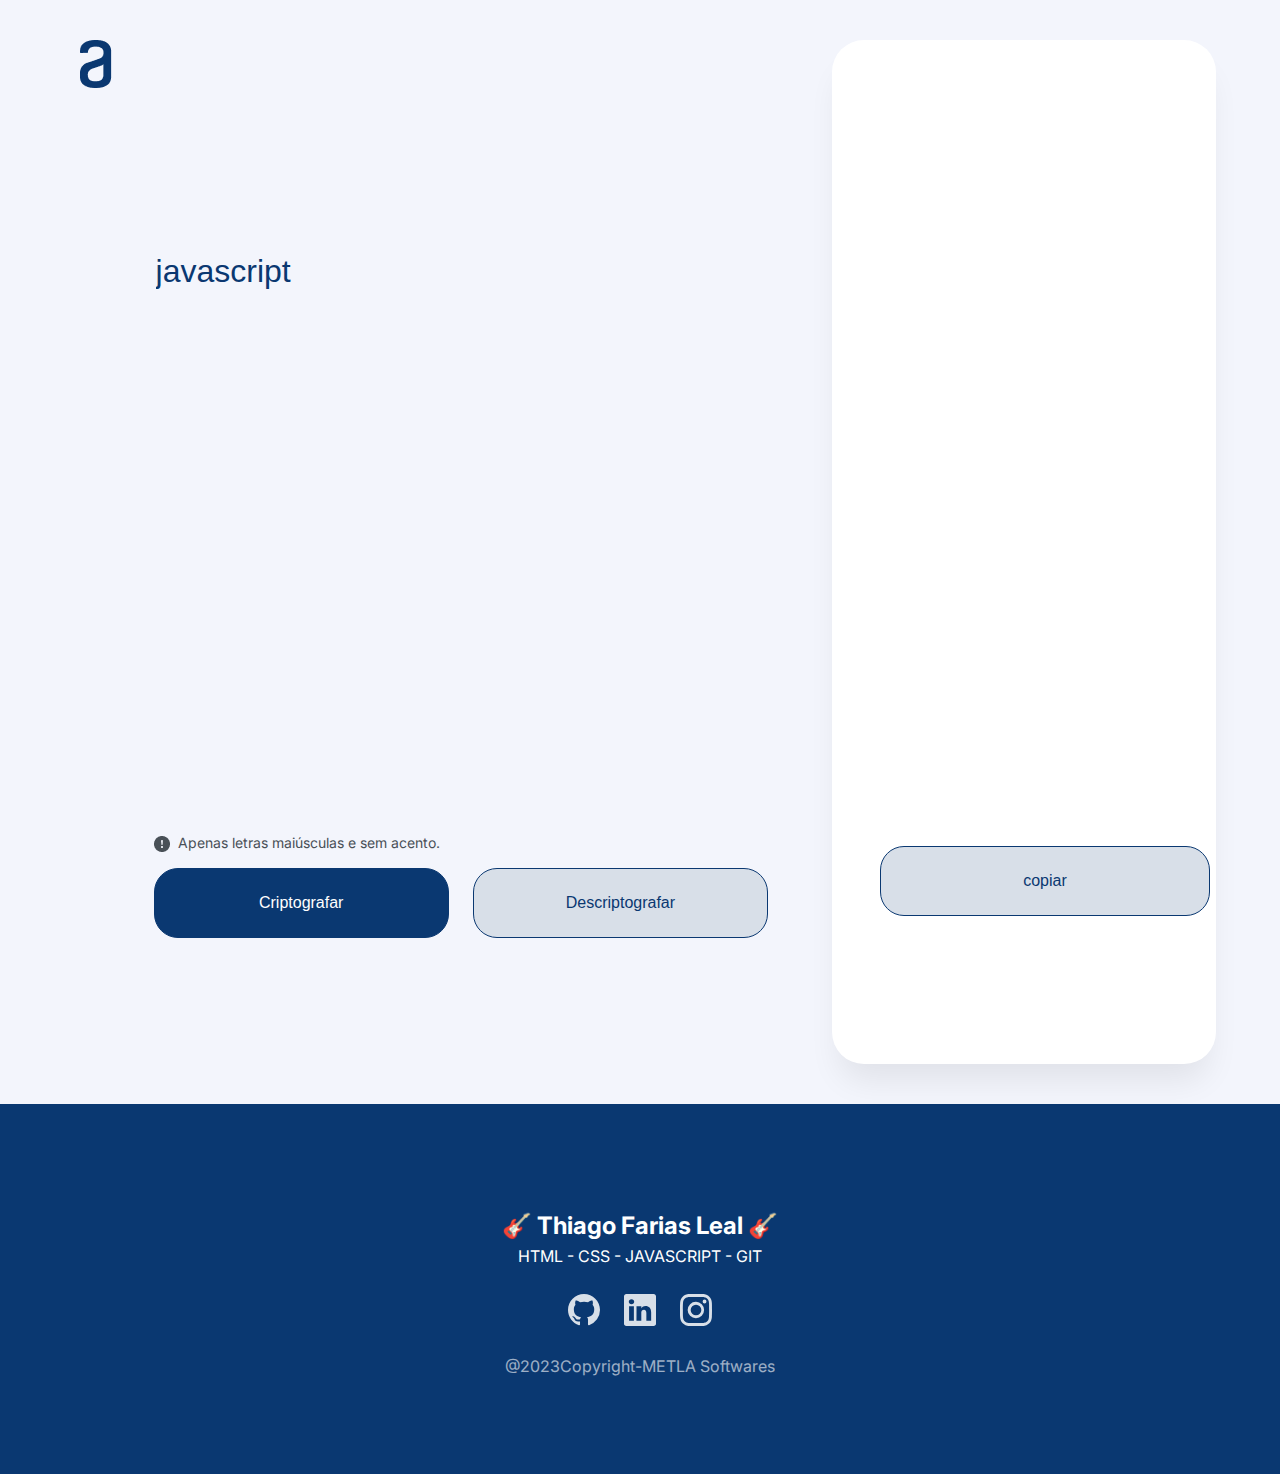
==== resultado.html @ fa915db7 "Alterando elementos html e css, e adicionando segunda pagina html" ====
<!DOCTYPE html>
<html lang="pt-br">

<head>
    <meta charset="UTF-8">
    <meta http-equiv="X-UA-Compatible" content="IE=edge">
    <meta name="viewport" content="width=device-width, initial-scale=1.0">
    <link rel="stylesheet" href="./css/reset.css">
    <link rel="stylesheet" href="./css/style.css">
    <link rel="icon" href="./img/icon1.png">
    <link rel="preconnect" href="https://fonts.googleapis.com">
    <link rel="preconnect" href="https://fonts.gstatic.com" crossorigin>
    <link href="https://fonts.googleapis.com/css2?family=Inter:wght@400&display=swap" rel="stylesheet">
    <title>Resultado do texto | Decodificador Challenge Alura</title>
</head>

<body>

    <main>
        <article>

            <h1 class="icone-alura">
                <img src="./img/icon1.png" alt="Logo Alura">
            </h1>

            <!-- Preencher com texto digitado na página index -->

            <form action="resultado.html" method="POST">
                <input type="text" class="texto" value="javascript">
            </form>

            <div class="aviso-botoes">
                <div class="aviso">
                    <img src="./img/icon2.png" alt="Aviso">
                    <p>Apenas letras maiúsculas e sem acento.</p>
                </div>

                <div class="botoes">
                    <input type="submit" id="criptografar" value="Criptografar">
                    <input type="submit" id="descriptografar" value="Descriptografar">
                </div>
            </div>

        </article>

        <aside>

            <!-- Prencher com resultado do texto criptografado ou descriptografado -->

            <div class="copiar">
                <form action="resultado.html" method="POST">
                    <input id="copiar" type="submit" value="copiar">
                </form>
            </div>

        </aside>
    </main>

    <footer>
        <div class="texto-rodape">
            <h3>&#127928; Thiago Farias Leal &#127928;</h3>
            <p>HTML - CSS - JAVASCRIPT - GIT</p>
        </div>

        <div class="icones-rodape">
            <a href="https://github.com/thiagoleal435" title="Github">
                <svg xmlns="http://www.w3.org/2000/svg" width="32" height="32" fill="currentColor" class="bi bi-github"
                    viewBox="0 0 16 16">
                    <path
                        d="M8 0C3.58 0 0 3.58 0 8c0 3.54 2.29 6.53 5.47 7.59.4.07.55-.17.55-.38 0-.19-.01-.82-.01-1.49-2.01.37-2.53-.49-2.69-.94-.09-.23-.48-.94-.82-1.13-.28-.15-.68-.52-.01-.53.63-.01 1.08.58 1.23.82.72 1.21 1.87.87 2.33.66.07-.52.28-.87.51-1.07-1.78-.2-3.64-.89-3.64-3.95 0-.87.31-1.59.82-2.15-.08-.2-.36-1.02.08-2.12 0 0 .67-.21 2.2.82.64-.18 1.32-.27 2-.27.68 0 1.36.09 2 .27 1.53-1.04 2.2-.82 2.2-.82.44 1.1.16 1.92.08 2.12.51.56.82 1.27.82 2.15 0 3.07-1.87 3.75-3.65 3.95.29.25.54.73.54 1.48 0 1.07-.01 1.93-.01 2.2 0 .21.15.46.55.38A8.012 8.012 0 0 0 16 8c0-4.42-3.58-8-8-8z" />
                </svg>
            </a>

            <a href="https://www.linkedin.com/in/thiago-leal-dev" title="Linkedin">
                <svg xmlns="http://www.w3.org/2000/svg" width="32" height="32" fill="currentColor"
                    class="bi bi-linkedin" viewBox="0 0 16 16">
                    <path
                        d="M0 1.146C0 .513.526 0 1.175 0h13.65C15.474 0 16 .513 16 1.146v13.708c0 .633-.526 1.146-1.175 1.146H1.175C.526 16 0 15.487 0 14.854V1.146zm4.943 12.248V6.169H2.542v7.225h2.401zm-1.2-8.212c.837 0 1.358-.554 1.358-1.248-.015-.709-.52-1.248-1.342-1.248-.822 0-1.359.54-1.359 1.248 0 .694.521 1.248 1.327 1.248h.016zm4.908 8.212V9.359c0-.216.016-.432.08-.586.173-.431.568-.878 1.232-.878.869 0 1.216.662 1.216 1.634v3.865h2.401V9.25c0-2.22-1.184-3.252-2.764-3.252-1.274 0-1.845.7-2.165 1.193v.025h-.016a5.54 5.54 0 0 1 .016-.025V6.169h-2.4c.03.678 0 7.225 0 7.225h2.4z" />
                </svg>
            </a>

            <a href="https://www.instagram.com/thiagolealfarias/" title="Instagram">
                <svg xmlns="http://www.w3.org/2000/svg" width="32" height="32" fill="currentColor"
                    class="bi bi-instagram" viewBox="0 0 16 16">
                    <path
                        d="M8 0C5.829 0 5.556.01 4.703.048 3.85.088 3.269.222 2.76.42a3.917 3.917 0 0 0-1.417.923A3.927 3.927 0 0 0 .42 2.76C.222 3.268.087 3.85.048 4.7.01 5.555 0 5.827 0 8.001c0 2.172.01 2.444.048 3.297.04.852.174 1.433.372 1.942.205.526.478.972.923 1.417.444.445.89.719 1.416.923.51.198 1.09.333 1.942.372C5.555 15.99 5.827 16 8 16s2.444-.01 3.298-.048c.851-.04 1.434-.174 1.943-.372a3.916 3.916 0 0 0 1.416-.923c.445-.445.718-.891.923-1.417.197-.509.332-1.09.372-1.942C15.99 10.445 16 10.173 16 8s-.01-2.445-.048-3.299c-.04-.851-.175-1.433-.372-1.941a3.926 3.926 0 0 0-.923-1.417A3.911 3.911 0 0 0 13.24.42c-.51-.198-1.092-.333-1.943-.372C10.443.01 10.172 0 7.998 0h.003zm-.717 1.442h.718c2.136 0 2.389.007 3.232.046.78.035 1.204.166 1.486.275.373.145.64.319.92.599.28.28.453.546.598.92.11.281.24.705.275 1.485.039.843.047 1.096.047 3.231s-.008 2.389-.047 3.232c-.035.78-.166 1.203-.275 1.485a2.47 2.47 0 0 1-.599.919c-.28.28-.546.453-.92.598-.28.11-.704.24-1.485.276-.843.038-1.096.047-3.232.047s-2.39-.009-3.233-.047c-.78-.036-1.203-.166-1.485-.276a2.478 2.478 0 0 1-.92-.598 2.48 2.48 0 0 1-.6-.92c-.109-.281-.24-.705-.275-1.485-.038-.843-.046-1.096-.046-3.233 0-2.136.008-2.388.046-3.231.036-.78.166-1.204.276-1.486.145-.373.319-.64.599-.92.28-.28.546-.453.92-.598.282-.11.705-.24 1.485-.276.738-.034 1.024-.044 2.515-.045v.002zm4.988 1.328a.96.96 0 1 0 0 1.92.96.96 0 0 0 0-1.92zm-4.27 1.122a4.109 4.109 0 1 0 0 8.217 4.109 4.109 0 0 0 0-8.217zm0 1.441a2.667 2.667 0 1 1 0 5.334 2.667 2.667 0 0 1 0-5.334z" />
                </svg>
            </a>

        </div>

        <div class="copyright">
            @2023Copyright-METLA Softwares
        </div>
    </footer>

</body>

</html>
---- css/style.css ----
body {
    background: rgba(243, 245, 252, 1);
    font-family: 'Inter', sans-serif;
}

main {
    height: 1024px;
    margin-top: 40px;
}

article {
    float: left;
    width: 60%;
    height: 100%;
}

.icone-alura {
    display: block;
    width: 32px;
    height: 5%;
    margin: 0 0 0 80px;
}

form {
    display: inline;
    height: 95%;
}

.texto {
    display: block;
    width: 70%;
    height: 5%;
    margin: 20% 20%;
    font-size: 2em;
    border: 0;
    background: rgba(243, 245, 252, 1);
    color: #0A3871;
}

.texto::placeholder {
    color: #0A3871;
}

.aviso-botoes {
    display: block;
    margin-left: 20%;
    margin-top: 70%;
}

.aviso {
    display: flex;
    flex-direction: row;
    gap: 8px;
}

.aviso p {
    font-size: 14px;
    color: #495057;
}

.botoes {
    margin-top: 16px;
    display: flex;
    flex-direction: row;
    align-items: flex-start;
    gap: 24px;
}

#criptografar,
#descriptografar,
#copiar {
    font-size: 1em;
    width: 330px;
    height: 70px;
    padding: 24px;
    border: 1px solid #0A3871;
    border-radius: 24px;
}

#criptografar:hover,
#descriptografar:hover,
#copiar:hover {
    cursor: pointer;
    transition: 0.5;
    background-color: black;
}

#criptografar {
    color: white;
    background-color: #0A3871;
}

#descriptografar,
#copiar {
    color: #0A3871;
    background-color: #D8DFE8;
}

.copiar {
    display: block;
    margin: 210% 0 0 12.5%;
}

aside {
    float: right;
    width: 30%;
    background-color: #FFFFFF;
    margin: 0 5%;
    height: 100%;
    box-shadow: 0px 24px 32px -8px rgba(0, 0, 0, 0.08);
    border-radius: 32px;
}

aside img {
    display: flex;
    margin: 0 auto;
    margin-top: 50%;
    border-radius: 24px;
    width: 80%;
    height: 30%;
}

aside h2 {
    margin: 16px 32px;
    font-weight: 700;
    font-size: 1.5em;
    line-height: 120%;
    text-align: center;

}

aside p {
    margin: 0 32px;
    text-align: center;
}

footer {
    margin-top: 40px;
    background-color: #0A3871;
    padding: 100px;
}

.texto-rodape {
    text-align: center;
    color: #FFFFFF;
}

.texto-rodape h3 {
    font-size: 1.5em;
    font-weight: bold;
    margin: 10px 0;
}

.icones-rodape {
    text-align: center;
    color: #FFFFFF;
    margin: 30px 0;
}

.icones-rodape a {
    color: #D8DFE8;
    margin: 0 10px;
    text-decoration: none;
}

.icones-rodape a:hover {
    color: black;
    transition: 0.5;
}

.copyright {
    text-align: center;
    color: #FFFFFF;
    opacity: 0.6;
}
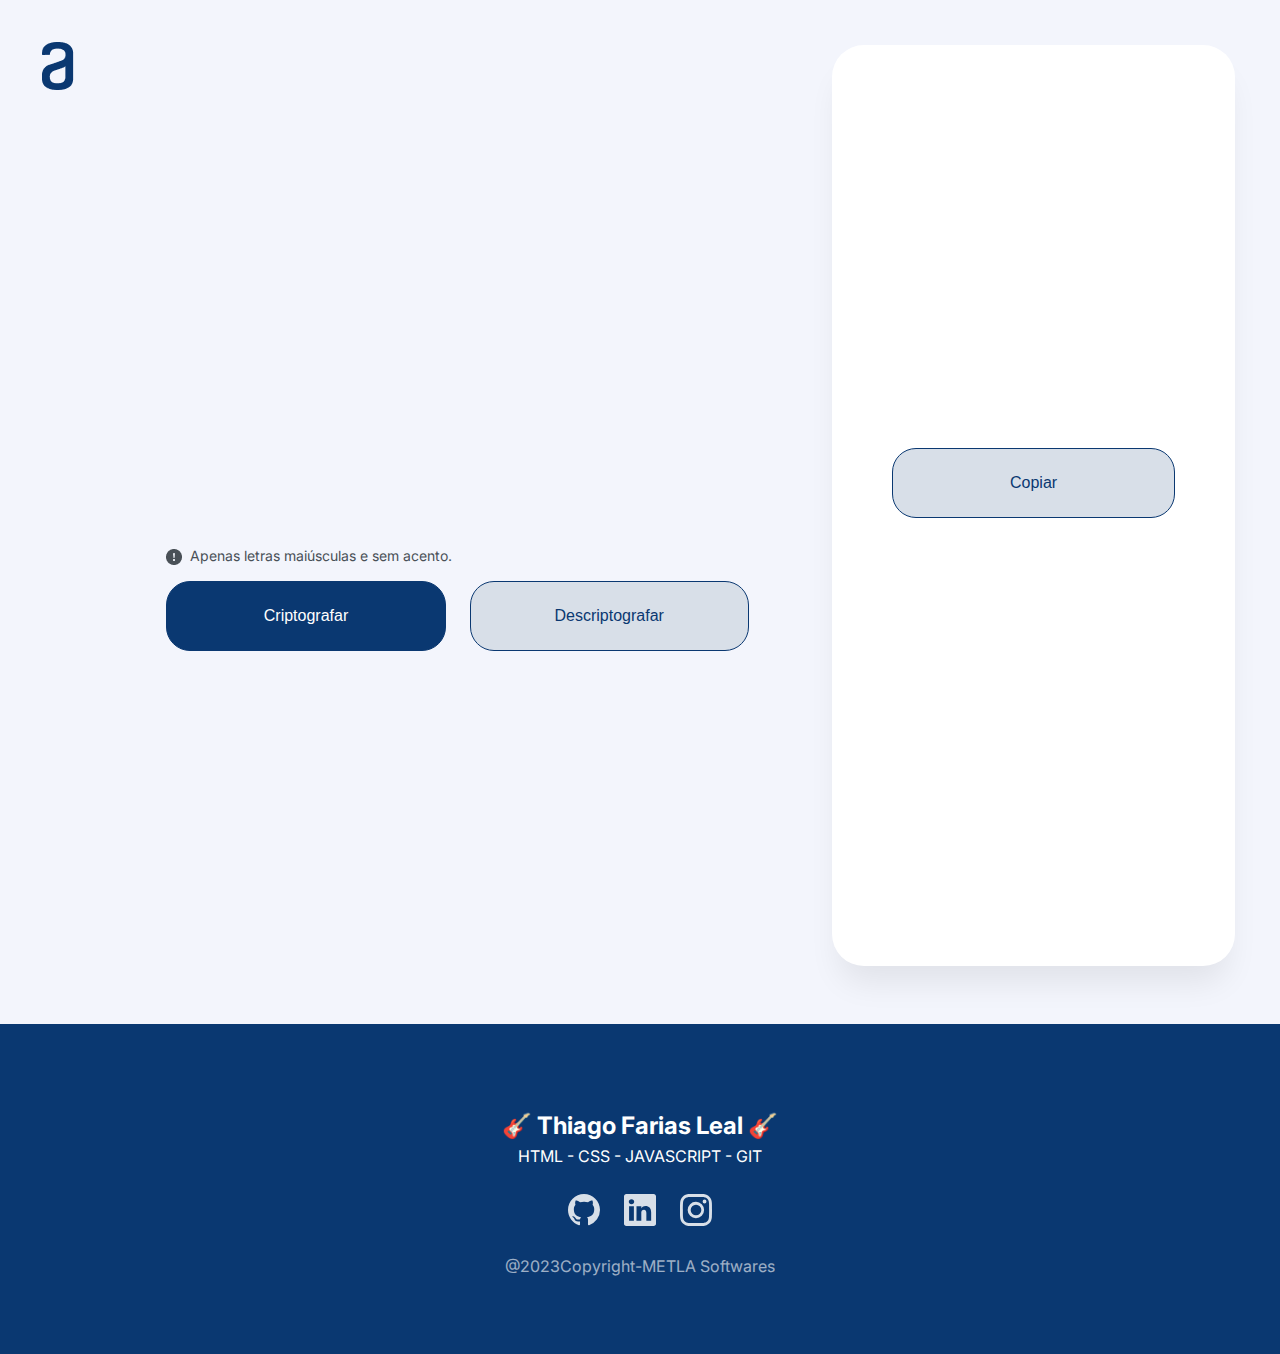
==== commit 7e59ecf7: "Alterando elementos html e css das paginas 2.0" ====
--- a/resultado.html
+++ b/resultado.html
@@ -19,41 +19,45 @@
     <main>
         <article>
 
-            <h1 class="icone-alura">
-                <img src="./img/icon1.png" alt="Logo Alura">
-            </h1>
-
-            <!-- Preencher com texto digitado na página index -->
+            <div class="icone-alura">
+                <h1>
+                    <img src="./img/icon1.png" alt="Logo Alura">
+                </h1>
+            </div>
 
             <form action="resultado.html" method="POST">
-                <input type="text" class="texto" value="javascript">
+
+                <!-- Preencher com texto da pagina index -->
+
+                <div class="aviso-botoes">
+                    <div class="aviso">
+                        <img src="./img/icon2.png" alt="Aviso">
+                        <p>Apenas letras maiúsculas e sem acento.</p>
+                    </div>
+
+                    <div class="botoes">
+                        <input type="submit" id="criptografar" value="Criptografar">
+                        <input type="submit" id="descriptografar" value="Descriptografar">
+                    </div>
+                </div>
             </form>
-
-            <div class="aviso-botoes">
-                <div class="aviso">
-                    <img src="./img/icon2.png" alt="Aviso">
-                    <p>Apenas letras maiúsculas e sem acento.</p>
-                </div>
-
-                <div class="botoes">
-                    <input type="submit" id="criptografar" value="Criptografar">
-                    <input type="submit" id="descriptografar" value="Descriptografar">
-                </div>
-            </div>
 
         </article>
 
         <aside>
+            <div class="caixa-direita">
 
-            <!-- Prencher com resultado do texto criptografado ou descriptografado -->
+                <!-- Preencher com texto criptogrado ou descriptografado -->
 
-            <div class="copiar">
-                <form action="resultado.html" method="POST">
-                    <input id="copiar" type="submit" value="copiar">
+                <form action="main.js" method="POST">
+                    <div class="botao-copiar">
+                        <input id="copiar" type="submit" value="Copiar">
+                    </div>
                 </form>
+
             </div>
+        </aside>
 
-        </aside>
     </main>
 
     <footer>
--- a/css/style.css
+++ b/css/style.css
@@ -4,47 +4,41 @@
 }
 
 main {
+    display: flex;
     height: 1024px;
-    margin-top: 40px;
 }
 
 article {
-    float: left;
-    width: 60%;
-    height: 100%;
+    width: 65%;
+    height: 1024px;
 }
 
 .icone-alura {
-    display: block;
-    width: 32px;
-    height: 5%;
-    margin: 0 0 0 80px;
+    display: inline-block;
+    margin: 5% 0 0 5%;
 }
 
-form {
-    display: inline;
-    height: 95%;
+.input-texto {
+    display: inline-block;
+    width: 60%;
+    margin: 20% 0 0 20%;
 }
 
-.texto {
-    display: block;
-    width: 70%;
-    height: 5%;
-    margin: 20% 20%;
+.input-texto input {
+    width: 100%;
     font-size: 2em;
     border: 0;
     background: rgba(243, 245, 252, 1);
     color: #0A3871;
 }
 
-.texto::placeholder {
+.input-texto input::placeholder {
     color: #0A3871;
 }
 
 .aviso-botoes {
     display: block;
-    margin-left: 20%;
-    margin-top: 70%;
+    margin: 55% 10% 10% 20%;
 }
 
 .aviso {
@@ -96,48 +90,46 @@
     background-color: #D8DFE8;
 }
 
-.copiar {
-    display: block;
-    margin: 210% 0 0 12.5%;
+aside {
+    width: 35%;
+    height: 1024px;
 }
 
-aside {
-    float: right;
-    width: 30%;
+.caixa-direita {
+    display: inline-block;
+    width: 90%;
+    height: 90%;
+    margin: 10% 0;
     background-color: #FFFFFF;
-    margin: 0 5%;
-    height: 100%;
     box-shadow: 0px 24px 32px -8px rgba(0, 0, 0, 0.08);
     border-radius: 32px;
 }
 
-aside img {
-    display: flex;
-    margin: 0 auto;
-    margin-top: 50%;
+.caixa-direita img {
+    text-align: center;
+    margin: 40% 10% 0 10%;
     border-radius: 24px;
     width: 80%;
-    height: 30%;
+    height: 40%;
 }
 
-aside h2 {
-    margin: 16px 32px;
+.caixa-direita h2 {
+    margin: 0.5em 32px;
     font-weight: 700;
     font-size: 1.5em;
-    line-height: 120%;
     text-align: center;
-
 }
 
-aside p {
+.caixa-direita p {
     margin: 0 32px;
     text-align: center;
 }
 
 footer {
-    margin-top: 40px;
+    display: inline-block;
+    width: 100%;
+    padding: 80px 0;
     background-color: #0A3871;
-    padding: 100px;
 }
 
 .texto-rodape {
@@ -172,4 +164,15 @@
     text-align: center;
     color: #FFFFFF;
     opacity: 0.6;
+}
+
+/* CSS do arquivo resultado.html */
+
+
+.botao-copiar {
+    display: flex;
+}
+
+#copiar {
+    margin: 100% 15% 20% 15%;
 }